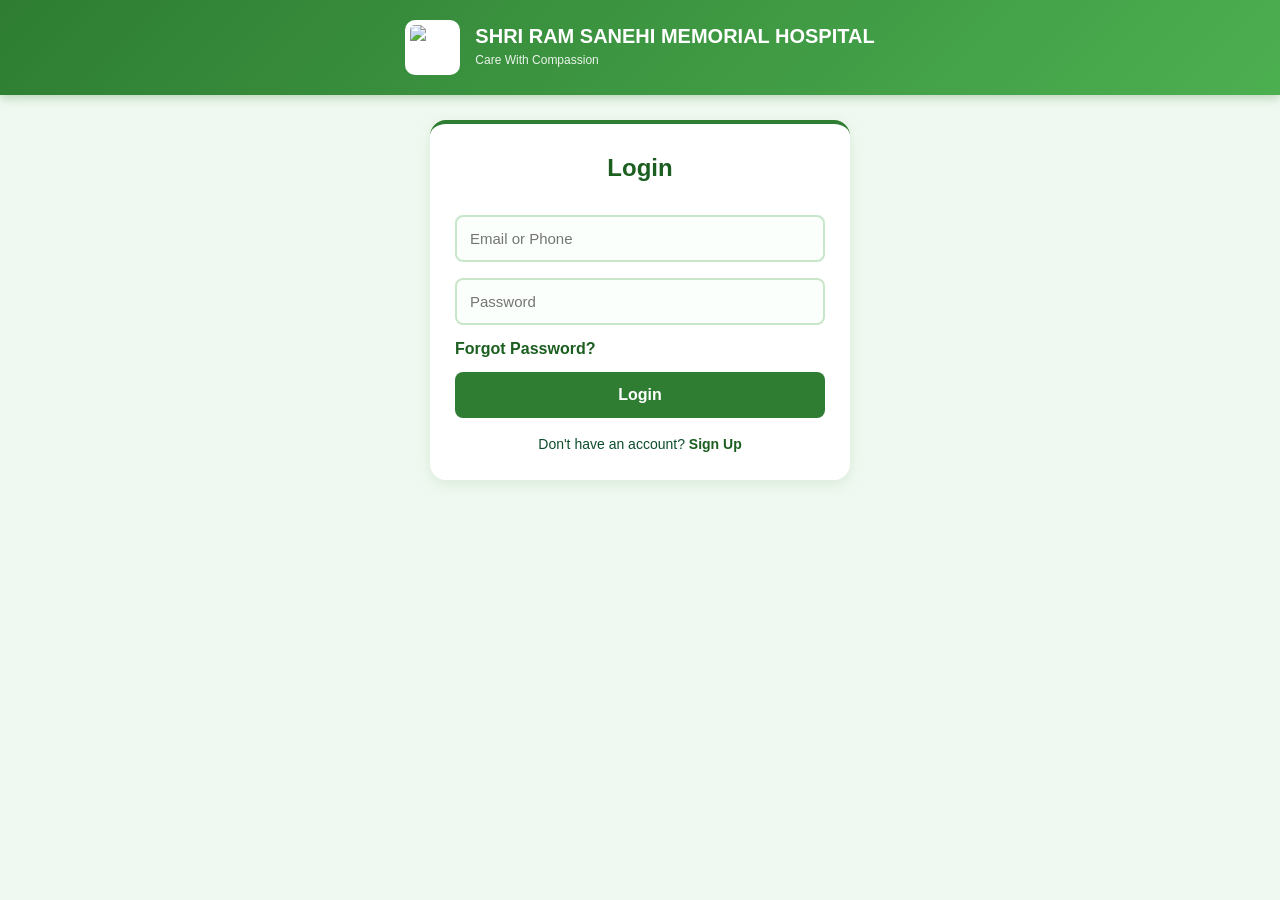
==== booking.HTML @ 588925fb "Update booking.HTML" ====
<!DOCTYPE html>
<html>
<head>
  <meta charset="UTF-8">
  <title>Book Appointment - SHRI RAM SANEHI MEMORIAL HOSPITAL</title>
  <meta name="viewport" content="width=device-width, initial-scale=1.0">
  <link rel="stylesheet" href="style.css">
</head>
<body>
  <!-- Green Hospital Header -->
  <div class="hospital-header">
    <img src="https://cdn-icons-png.flaticon.com/512/4006/4006511.png" alt="Hospital Logo">
    <div class="header-text">
      <h1>SHRI RAM SANEHI MEMORIAL HOSPITAL</h1>
      <p>Care With Compassion</p>
    </div>
  </div>

  <div class="container">
    <h2>Book Appointment</h2>

    <div>
      <input type="text" id="patientName" placeholder="Patient Name" required>
      
      <input type="number" id="patientAge" placeholder="Age" min="1" max="100" required>
      <div class="error" id="ageError"></div>
      
      <input type="text" id="patientAddress" placeholder="Address" required>
      
      <input type="tel" id="patientPhone" placeholder="Phone Number" maxlength="10" pattern="[0-9]{10}" required>
      <div class="error" id="phoneError"></div>

      <!-- Naya Doctor Select -->
      <select id="doctor" required>
        <option value="">Select Doctor</option>
        <option value="Dr Gopal Shukla">Dr Gopal Shukla</option>
        <option value="Dr Tahir Husain">Dr Tahir Husain</option>
      </select>
      
      <div class="error" id="bookingError"></div>

      <button type="button" onclick="bookAppointment()">Confirm Booking</button>
      <button type="button" class="btn-secondary" onclick="window.location.href='home.html'">Back to Home</button>
    </div>
  </div>

  <script>
    // Check login
    const currentUser = JSON.parse(localStorage.getItem('currentUser'));
    if(!currentUser) {
      window.location.href = 'index.html';
    }

    // Phone me sirf number type ho
    document.getElementById('patientPhone').addEventListener('input', function(e) {
      this.value = this.value.replace(/[^0-9]/g, '');
    });

    function bookAppointment() {
      const name = document.getElementById('patientName').value.trim();
      const age = document.getElementById('patientAge').value;
      const address = document.getElementById('patientAddress').value.trim();
      const phone = document.getElementById('patientPhone').value;
      const doctor = document.getElementById('doctor').value;
      
      const ageError = document.getElementById('ageError');
      const phoneError = document.getElementById('phoneError');
      const bookingError = document.getElementById('bookingError');
      
      ageError.innerText = '';
      phoneError.innerText = '';
      bookingError.innerText = '';

      // Validation
      if(!name ||!age ||!address ||!phone ||!doctor) {
        bookingError.innerText = 'Please fill all fields';
        return;
      }

      if(age < 1 || age > 100) {
        ageError.innerText = 'Age must be between 1 to 100';
        return;
      }

      if(phone.length !== 10) {
        phoneError.innerText = 'Phone number must be exactly 10 digits';
        return;
      }

      const booking = {
        id: Date.now(),
        patientName: name,
        patientAge: age,
        patientAddress: address,
        patientPhone: phone,
        doctor: doctor,
        bookedBy: currentUser.email,
        status: 'Pending',
        bookingDate: new Date().toLocaleDateString()
      };

      let bookings = JSON.parse(localStorage.getItem('bookings')) || [];
      bookings.push(booking);
      localStorage.setItem('bookings', JSON.stringify(bookings));

      localStorage.setItem('lastBookingId', booking.id);
      window.location.href = 'submitted.html';
    }
  </script>
</body>
</html>
---- style.css ----
/* ===== Hospital Green Theme ===== */
* {
  margin: 0;
  padding: 0;
  box-sizing: border-box;
}

body {
  font-family: 'Segoe UI', Arial, sans-serif;
  background: #f0f9f1;
  color: #0d4d2b;
  line-height: 1.6;
}

/* Hospital Header with Logo */
.hospital-header {
  background: linear-gradient(135deg, #2e7d32, #4caf50);
  padding: 20px 15px;
  color: white;
  box-shadow: 0 3px 10px rgba(46,125,50,0.3);
  display: flex;
  align-items: center;
  justify-content: center;
  gap: 15px;
}

.hospital-header img {
  width: 55px;
  height: 55px;
  border-radius: 10px;
  background: white;
  padding: 5px;
  object-fit: contain;
}

.hospital-header .header-text h1 {
  font-size: 20px;
  font-weight: 700;
  margin: 0;
  line-height: 1.2;
  text-transform: uppercase;
}

.hospital-header .header-text p {
  font-size: 12px;
  opacity: 0.9;
  margin-top: 3px;
}

/* Container Card */
.container {
  max-width: 420px;
  margin: 25px auto;
  padding: 25px;
  background: white;
  border-radius: 16px;
  box-shadow: 0 4px 15px rgba(46,125,50,0.12);
  border-top: 4px solid #2e7d32;
}

h2 {
  text-align: center;
  margin-bottom: 20px;
  color: #1b5e20;
  font-size: 24px;
}

/* Input Fields */
input, select, textarea {
  width: 100%;
  padding: 13px;
  margin: 8px 0;
  border: 2px solid #c8e6c9;
  border-radius: 8px;
  font-size: 15px;
  background: #fbfffb;
}

input:focus, select:focus, textarea:focus {
  outline: none;
  border-color: #2e7d32;
  box-shadow: 0 0 0 3px rgba(46,125,50,0.1);
}

/* Buttons */
button, .btn {
  width: 100%;
  padding: 14px;
  background: #2e7d32;
  color: white;
  border: none;
  border-radius: 8px;
  font-size: 16px;
  font-weight: bold;
  cursor: pointer;
  margin-top: 10px;
  transition: 0.2s;
}

button:hover, .btn:hover {
  background: #1b5e20;
  box-shadow: 0 4px 12px rgba(46,125,50,0.4);
}

.btn-secondary {
  background: #66bb6a;
}

.btn-secondary:hover {
  background: #4caf50;
}

/* Links & Text */
a {
  color: #1b5e20;
  text-decoration: none;
  font-weight: 600;
}

.link-text {
  text-align: center;
  margin-top: 15px;
  font-size: 14px;
}

.error {
  color: #c62828;
  font-size: 13px;
  margin: -5px 0 8px 0;
}

/* Table */
table {
  width: 100%;
  border-collapse: collapse;
  background: white;
  border-radius: 10px;
  overflow: hidden;
}

th, td {
  padding: 12px;
  text-align: left;
  border-bottom: 1px solid #c8e6c9;
}

th {
  background: #e8f5e9;
  color: #0d4d2b;
}

/* Mobile Responsive */
@media (max-width: 480px) {
 .container {
    margin: 15px 12px;
    padding: 20px;
  }
  
  .hospital-header .header-text h1 {
    font-size: 16px;
  }
  
  .hospital-header img {
    width: 45px;
    height: 45px;
  }
}

.hidden {
  display: none;
}
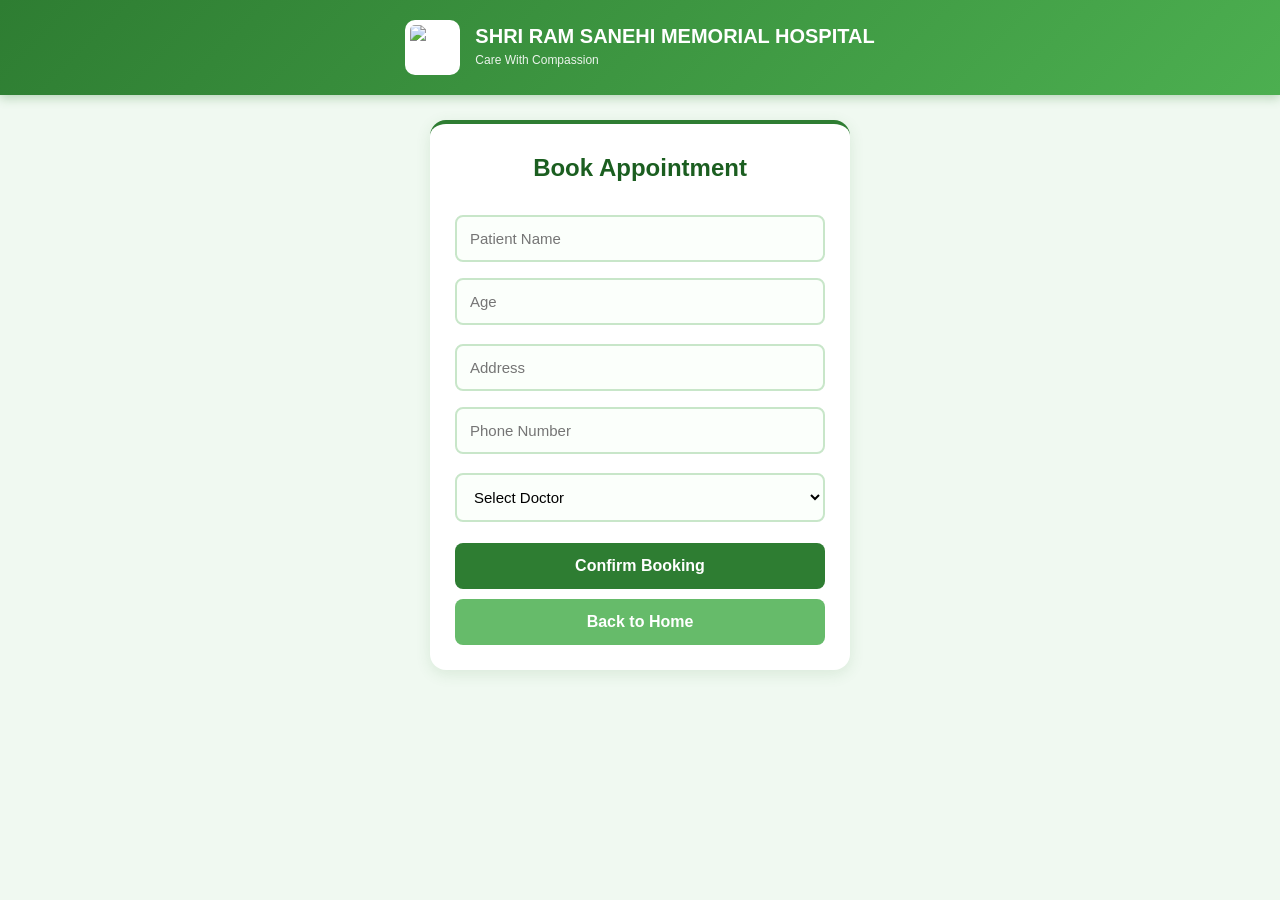
==== commit 4e5f57cd: "Update booking.HTML" ====
--- a/booking.HTML
+++ b/booking.HTML
@@ -40,72 +40,69 @@
       <div class="error" id="bookingError"></div>
 
       <button type="button" onclick="bookAppointment()">Confirm Booking</button>
-      <button type="button" class="btn-secondary" onclick="window.location.href='home.html'">Back to Home</button>
+      <button type="button" class="btn-secondary" onclick="window.location.href='home.HTML'">Back to Home</button>
     </div>
   </div>
 
   <script>
-    // Check login
-    const currentUser = JSON.parse(localStorage.getItem('currentUser'));
-    if(!currentUser) {
-      window.location.href = 'index.html';
-    }
+// Check kar ki user login hai ya nahi
+var mobile = localStorage.getItem('currentUser');
+if(!mobile){
+  alert("Pehle login karo");
+  window.location.href = 'index.html';
+}
 
-    // Phone me sirf number type ho
-    document.getElementById('patientPhone').addEventListener('input', function(e) {
-      this.value = this.value.replace(/[^0-9]/g, '');
-    });
+https://script.google.com/macros/s/AKfycbxbY1nlrtREfjRYCUdjWFEV0wTP4nQa15NPBamXAmxOoafZwtub5flmtBlOWwjj_qb9/exec
 
-    function bookAppointment() {
-      const name = document.getElementById('patientName').value.trim();
-      const age = document.getElementById('patientAge').value;
-      const address = document.getElementById('patientAddress').value.trim();
-      const phone = document.getElementById('patientPhone').value;
-      const doctor = document.getElementById('doctor').value;
-      
-      const ageError = document.getElementById('ageError');
-      const phoneError = document.getElementById('phoneError');
-      const bookingError = document.getElementById('bookingError');
-      
-      ageError.innerText = '';
-      phoneError.innerText = '';
-      bookingError.innerText = '';
+const SHEET_URL = 'YAHAN_WO_URL_PASTE_KARNA';
 
-      // Validation
-      if(!name ||!age ||!address ||!phone ||!doctor) {
-        bookingError.innerText = 'Please fill all fields';
-        return;
-      }
+function submitBooking(){
+  // Form ki values utha le
+  var name = document.getElementById('name').value;
+  var age = document.getElementById('age').value;
+  var problem = document.getElementById('problem').value;
+  var date = document.getElementById('date').value;
+  var time = document.getElementById('time').value;
 
-      if(age < 1 || age > 100) {
-        ageError.innerText = 'Age must be between 1 to 100';
-        return;
-      }
+  // Khali to nahi hai check kar
+  if(name == "" || age == "" || problem == "" || date == "" || time == ""){
+    alert("Sabhi details bharo bhai");
+    return;
+  }
 
-      if(phone.length !== 10) {
-        phoneError.innerText = 'Phone number must be exactly 10 digits';
-        return;
-      }
+  // Button disable kar de taaki 2 baar click na ho
+  document.getElementById('bookBtn').disabled = true;
+  document.getElementById('bookBtn').innerText = 'Booking...';
 
-      const booking = {
-        id: Date.now(),
-        patientName: name,
-        patientAge: age,
-        patientAddress: address,
-        patientPhone: phone,
-        doctor: doctor,
-        bookedBy: currentUser.email,
-        status: 'Pending',
-        bookingDate: new Date().toLocaleDateString()
-      };
+  // Google Sheet me bhej de
+  fetch(SHEET_URL, {
+    method: 'POST',
+    mode: 'no-cors', // Ye zaroori hai CORS error se bachne ke liye
+    headers: {
+      'Content-Type': 'application/json',
+    },
+    body: JSON.stringify({
+      name: name,
+      mobile: mobile,
+      age: age,
+      problem: problem,
+      date: date,
+      time: time
+    })
+  })
+  .then(response => {
+    alert("Booking Successful! Doctor ka reply response page pe check karte raho");
+    window.location.href = 'response.html';
+  })
+  .catch(error => {
+    alert("Kuch error aa gaya. Net check karo");
+    document.getElementById('bookBtn').disabled = false;
+    document.getElementById('bookBtn').innerText = 'Book Appointment';
+  });
+}
 
-      let bookings = JSON.parse(localStorage.getItem('bookings')) || [];
-      bookings.push(booking);
-      localStorage.setItem('bookings', JSON.stringify(bookings));
-
-      localStorage.setItem('lastBookingId', booking.id);
-      window.location.href = 'submitted.html';
-    }
+// Button pe click event laga de
+document.getElementById('bookBtn').onclick = submitBooking;
   </script>
 </body>
 </html>
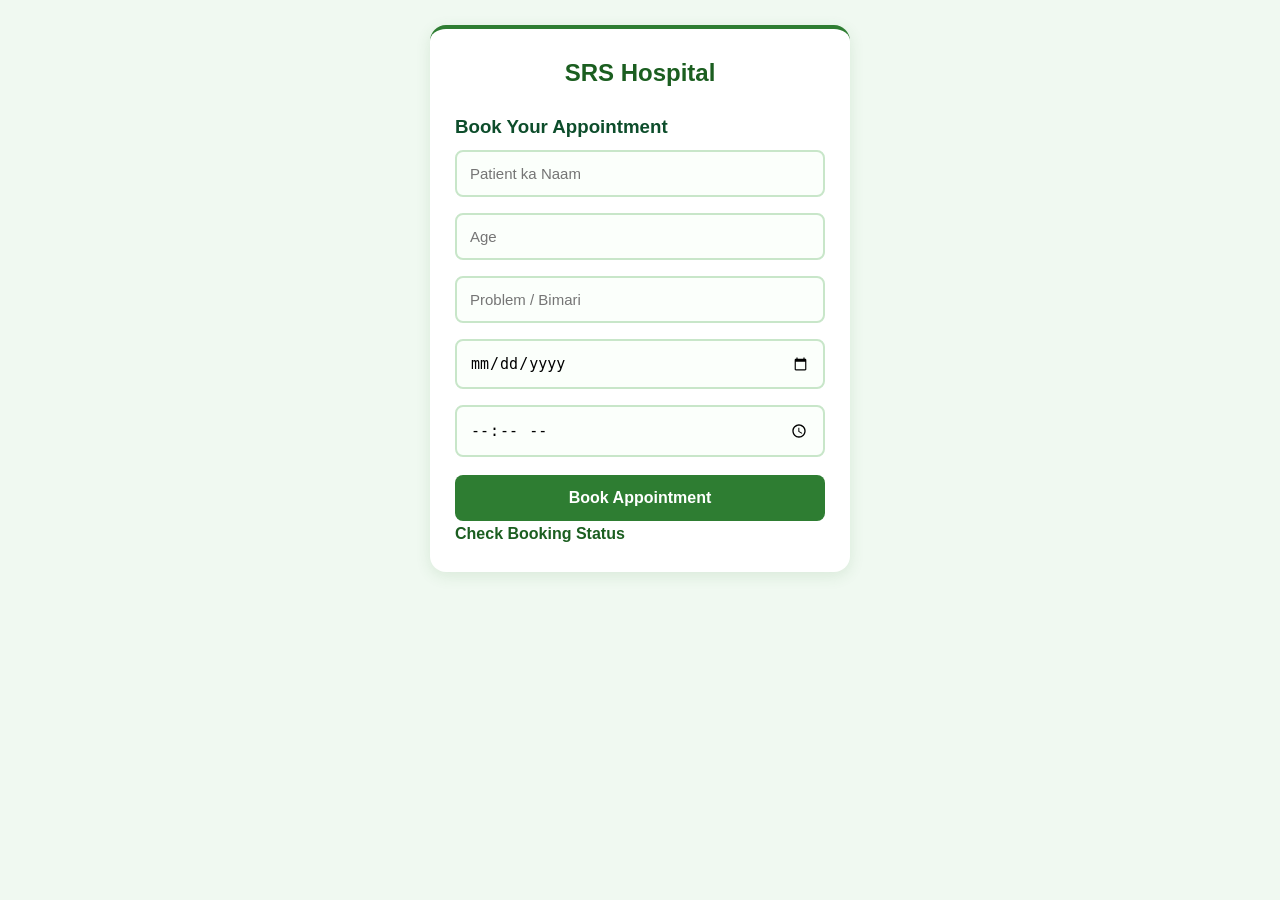
==== commit 0d46b392: "Update booking.HTML" ====
--- a/booking.HTML
+++ b/booking.HTML
@@ -1,86 +1,56 @@
 <!DOCTYPE html>
-<html>
+<html lang="en">
 <head>
   <meta charset="UTF-8">
-  <title>Book Appointment - SHRI RAM SANEHI MEMORIAL HOSPITAL</title>
   <meta name="viewport" content="width=device-width, initial-scale=1.0">
+  <title>Book Appointment - SRS Hospital</title>
   <link rel="stylesheet" href="style.css">
 </head>
 <body>
-  <!-- Green Hospital Header -->
-  <div class="hospital-header">
-    <img src="https://cdn-icons-png.flaticon.com/512/4006/4006511.png" alt="Hospital Logo">
-    <div class="header-text">
-      <h1>SHRI RAM SANEHI MEMORIAL HOSPITAL</h1>
-      <p>Care With Compassion</p>
+  <div class="container">
+    <div class="box">
+      <h2>SRS Hospital</h2>
+      <h3>Book Your Appointment</h3>
+      
+      <input type="text" id="name" placeholder="Patient ka Naam" required>
+      <input type="number" id="age" placeholder="Age" required>
+      <input type="text" id="problem" placeholder="Problem / Bimari" required>
+      <input type="date" id="date" required>
+      <input type="time" id="time" required>
+      
+      <button id="bookBtn">Book Appointment</button>
+      <p><a href="response.html">Check Booking Status</a></p>
     </div>
   </div>
 
-  <div class="container">
-    <h2>Book Appointment</h2>
-
-    <div>
-      <input type="text" id="patientName" placeholder="Patient Name" required>
-      
-      <input type="number" id="patientAge" placeholder="Age" min="1" max="100" required>
-      <div class="error" id="ageError"></div>
-      
-      <input type="text" id="patientAddress" placeholder="Address" required>
-      
-      <input type="tel" id="patientPhone" placeholder="Phone Number" maxlength="10" pattern="[0-9]{10}" required>
-      <div class="error" id="phoneError"></div>
-
-      <!-- Naya Doctor Select -->
-      <select id="doctor" required>
-        <option value="">Select Doctor</option>
-        <option value="Dr Gopal Shukla">Dr Gopal Shukla</option>
-        <option value="Dr Tahir Husain">Dr Tahir Husain</option>
-      </select>
-      
-      <div class="error" id="bookingError"></div>
-
-      <button type="button" onclick="bookAppointment()">Confirm Booking</button>
-      <button type="button" class="btn-secondary" onclick="window.location.href='home.HTML'">Back to Home</button>
-    </div>
-  </div>
-
-  <script>
-// Check kar ki user login hai ya nahi
+<script>
+// Check karo user login hai ya nahi
 var mobile = localStorage.getItem('currentUser');
 if(!mobile){
   alert("Pehle login karo");
   window.location.href = 'index.html';
 }
 
-https://script.google.com/macros/s/AKfycbxbY1nlrtREfjRYCUdjWFEV0wTP4nQa15NPBamXAmxOoafZwtub5flmtBlOWwjj_qb9/exec
-
-const SHEET_URL = 'YAHAN_WO_URL_PASTE_KARNA';
+// YAHAN APNA GOOGLE APPS SCRIPT KA URL DAALNA
+const SHEET_URL = https://script.google.com/macros/s/AKfycbxbY1nlrtREfjRYCUdjWFEV0wTP4nQa15NPBamXAmxOoafZwtub5flmtBlOWwjj_qb9/exec'';
 
 function submitBooking(){
-  // Form ki values utha le
   var name = document.getElementById('name').value;
   var age = document.getElementById('age').value;
   var problem = document.getElementById('problem').value;
   var date = document.getElementById('date').value;
   var time = document.getElementById('time').value;
 
-  // Khali to nahi hai check kar
   if(name == "" || age == "" || problem == "" || date == "" || time == ""){
     alert("Sabhi details bharo bhai");
     return;
   }
 
-  // Button disable kar de taaki 2 baar click na ho
   document.getElementById('bookBtn').disabled = true;
   document.getElementById('bookBtn').innerText = 'Booking...';
 
-  // Google Sheet me bhej de
   fetch(SHEET_URL, {
     method: 'POST',
-    mode: 'no-cors', // Ye zaroori hai CORS error se bachne ke liye
-    headers: {
-      'Content-Type': 'application/json',
-    },
     body: JSON.stringify({
       name: name,
       mobile: mobile,
@@ -95,14 +65,14 @@
     window.location.href = 'response.html';
   })
   .catch(error => {
-    alert("Kuch error aa gaya. Net check karo");
+    alert("Kuch error aa gaya. Net check karo ya URL sahi daala hai check karo");
     document.getElementById('bookBtn').disabled = false;
     document.getElementById('bookBtn').innerText = 'Book Appointment';
   });
 }
 
-// Button pe click event laga de
 document.getElementById('bookBtn').onclick = submitBooking;
-  </script>
+</script>
+
 </body>
 </html>
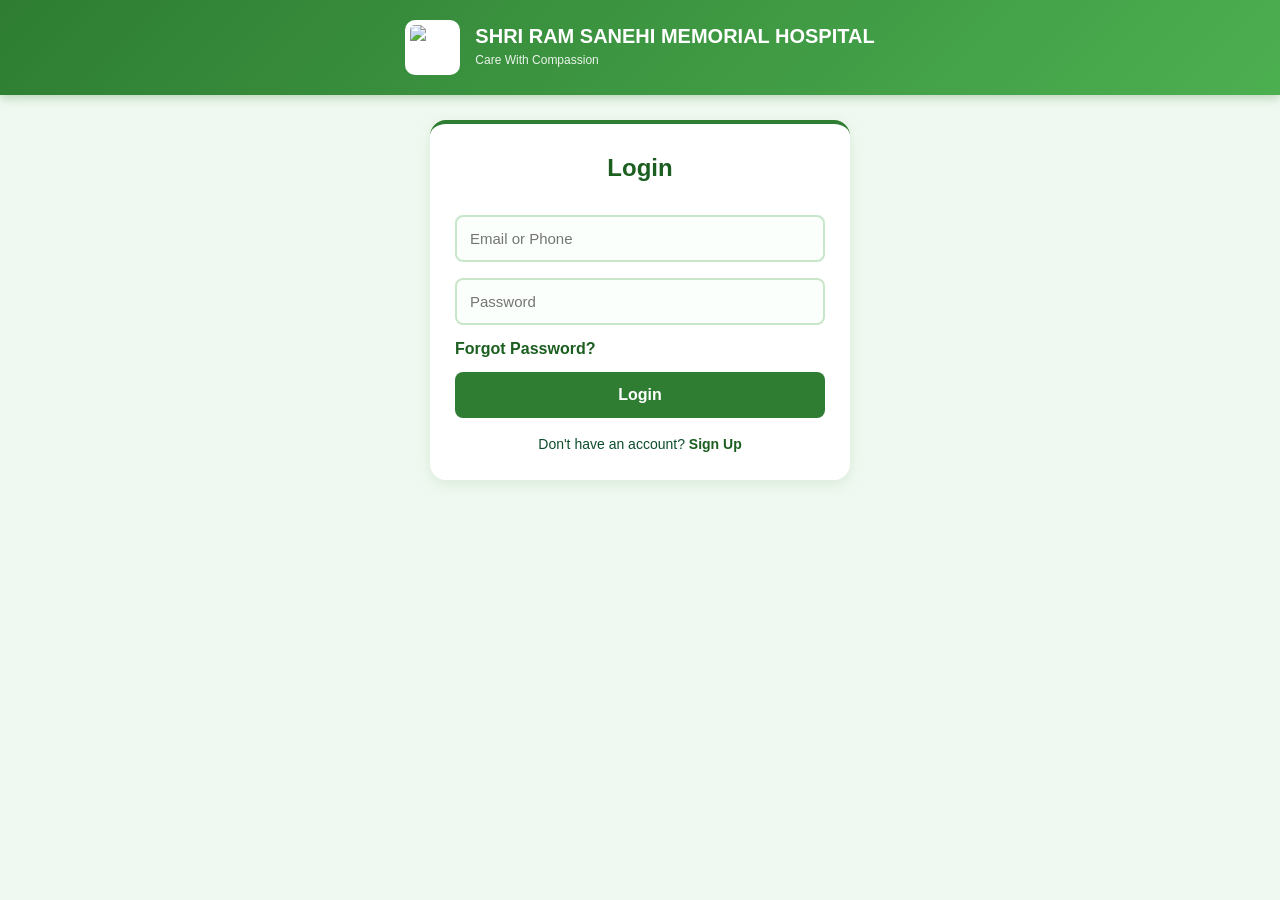
==== commit e230bdaa: "Update booking.HTML" ====
--- a/booking.HTML
+++ b/booking.HTML
@@ -32,7 +32,7 @@
 }
 
 // YAHAN APNA GOOGLE APPS SCRIPT KA URL DAALNA
-const SHEET_URL = https://script.google.com/macros/s/AKfycbxbY1nlrtREfjRYCUdjWFEV0wTP4nQa15NPBamXAmxOoafZwtub5flmtBlOWwjj_qb9/exec'';
+const SHEET_URL = 'https://script.google.com/macros/s/AKfycbxbY1nlrtREfjRYCUdjWFEV0wTP4nQa15NPBamXAmxOoafZwtub5flmtBlOWwjj_qb9/exec';
 
 function submitBooking(){
   var name = document.getElementById('name').value;
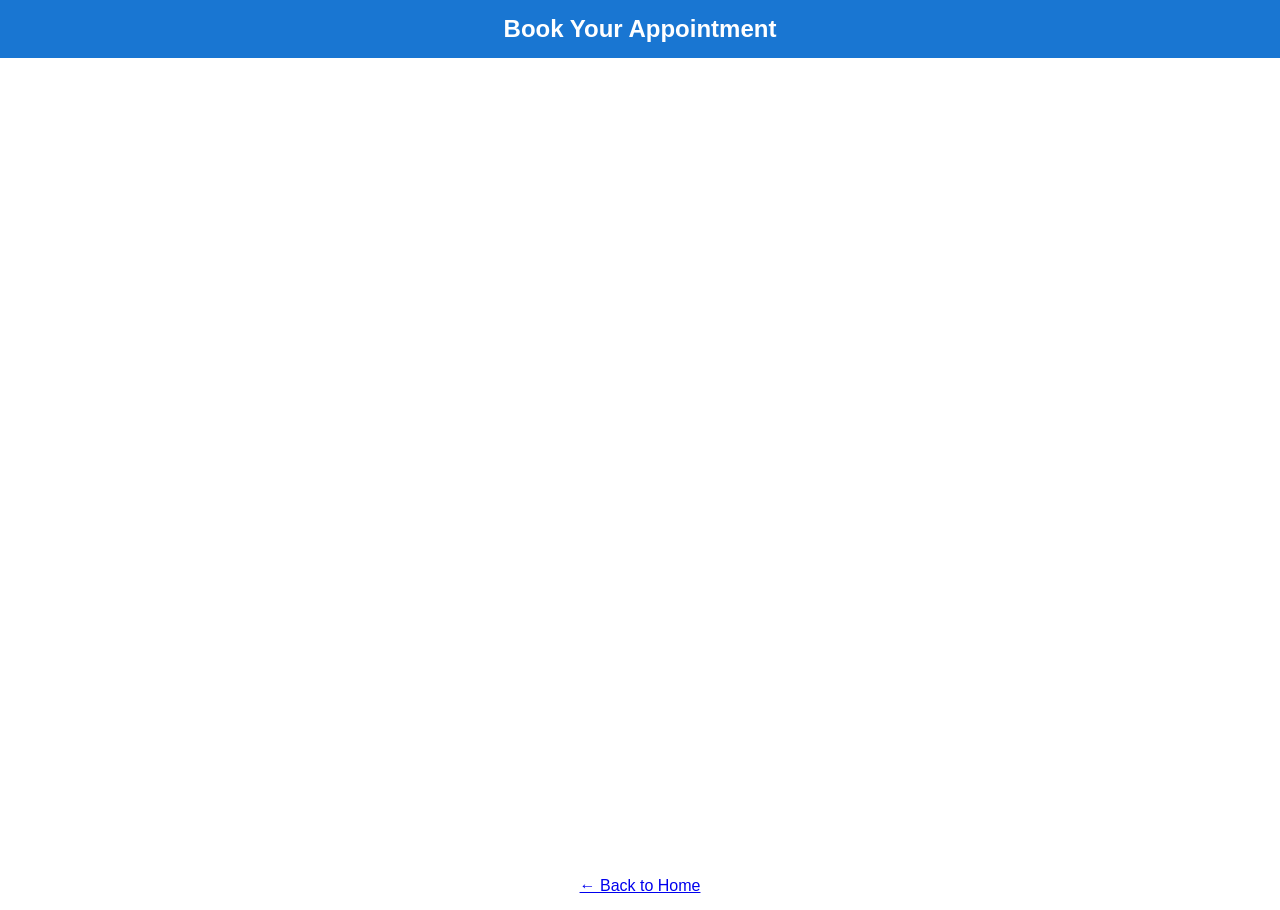
==== commit 40df092d: "Update booking.HTML" ====
--- a/booking.HTML
+++ b/booking.HTML
@@ -1,78 +1,30 @@
 <!DOCTYPE html>
-<html lang="en">
+<html>
 <head>
-  <meta charset="UTF-8">
+  <title>Book Appointment - SRS Hospital</title>
   <meta name="viewport" content="width=device-width, initial-scale=1.0">
-  <title>Book Appointment - SRS Hospital</title>
-  <link rel="stylesheet" href="style.css">
+  <style>
+    body { margin:0; font-family:Arial; }
+    h2 { text-align:center; padding:15px; background:#1976d2; color:white; margin:0; }
+    iframe { border:none; }
+    .back { text-align:center; padding:15px; }
+  </style>
 </head>
 <body>
-  <div class="container">
-    <div class="box">
-      <h2>SRS Hospital</h2>
-      <h3>Book Your Appointment</h3>
-      
-      <input type="text" id="name" placeholder="Patient ka Naam" required>
-      <input type="number" id="age" placeholder="Age" required>
-      <input type="text" id="problem" placeholder="Problem / Bimari" required>
-      <input type="date" id="date" required>
-      <input type="time" id="time" required>
-      
-      <button id="bookBtn">Book Appointment</button>
-      <p><a href="response.html">Check Booking Status</a></p>
-    </div>
+  <h2>Book Your Appointment</h2>
+  
+  
+  <iframe src="https://docs.google.com/forms/d/e/1FAIpQLSc3HuXgjOsDIhf3kNiqjuyQMqGkvIQuJZefN7lcBg8Woy6gpw/viewform?usp=publish-editor" 
+          width="100%" 
+          height="800" 
+          frameborder="0" 
+          marginheight="0" 
+          marginwidth="0">
+    Loading…
+  </iframe>
+
+  <div class="back">
+    <a href="index.html">← Back to Home</a>
   </div>
-
-<script>
-// Check karo user login hai ya nahi
-var mobile = localStorage.getItem('currentUser');
-if(!mobile){
-  alert("Pehle login karo");
-  window.location.href = 'index.html';
-}
-
-// YAHAN APNA GOOGLE APPS SCRIPT KA URL DAALNA
-const SHEET_URL = 'https://script.google.com/macros/s/AKfycbxbY1nlrtREfjRYCUdjWFEV0wTP4nQa15NPBamXAmxOoafZwtub5flmtBlOWwjj_qb9/exec';
-
-function submitBooking(){
-  var name = document.getElementById('name').value;
-  var age = document.getElementById('age').value;
-  var problem = document.getElementById('problem').value;
-  var date = document.getElementById('date').value;
-  var time = document.getElementById('time').value;
-
-  if(name == "" || age == "" || problem == "" || date == "" || time == ""){
-    alert("Sabhi details bharo bhai");
-    return;
-  }
-
-  document.getElementById('bookBtn').disabled = true;
-  document.getElementById('bookBtn').innerText = 'Booking...';
-
-  fetch(SHEET_URL, {
-    method: 'POST',
-    body: JSON.stringify({
-      name: name,
-      mobile: mobile,
-      age: age,
-      problem: problem,
-      date: date,
-      time: time
-    })
-  })
-  .then(response => {
-    alert("Booking Successful! Doctor ka reply response page pe check karte raho");
-    window.location.href = 'response.html';
-  })
-  .catch(error => {
-    alert("Kuch error aa gaya. Net check karo ya URL sahi daala hai check karo");
-    document.getElementById('bookBtn').disabled = false;
-    document.getElementById('bookBtn').innerText = 'Book Appointment';
-  });
-}
-
-document.getElementById('bookBtn').onclick = submitBooking;
-</script>
-
 </body>
 </html>
